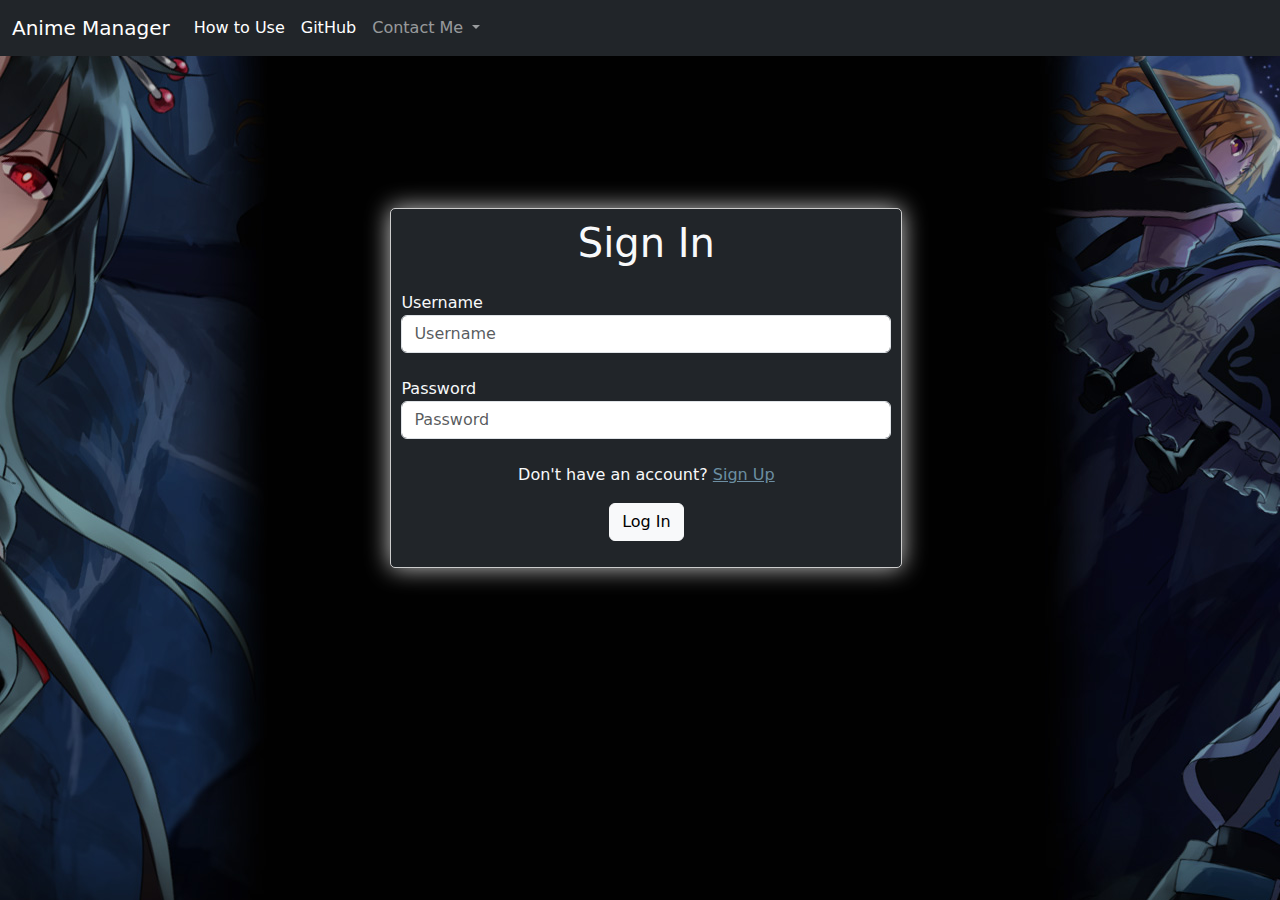
==== html/app.html @ 45d81fc8 "main upload" ====
<!DOCTYPE html>
<html lang="en">
  <head>
    <meta charset="UTF-8" />
    <meta name="viewport" content="width=device-width, initial-scale=1.0" />
    <title>Anime Manager</title>
    <link
      href="https://cdn.jsdelivr.net/npm/bootstrap@5.0.0/dist/css/bootstrap.min.css"
      rel="stylesheet"
    />
    <link rel="stylesheet" href="../css/app.css" />
  </head>
  <body>
    <!-- NavBar -->
    <nav class="navbar navbar-expand-sm navbar-dark bg-dark fixed-top">
      <div class="container-fluid">
        <a class="navbar-brand" href="app.html">Anime Manager</a>
        <button
          class="navbar-toggler"
          type="button"
          data-toggle="collapse"
          data-target="#navbarID"
          aria-controls="navbarID"
          aria-expanded="false"
          aria-label="Toggle navigation"
        >
          <span class="navbar-toggler-icon"></span>
        </button>
        <div class="collapse navbar-collapse" id="navbarID">
          <div class="navbar-nav">
            <li class="nav-item">
              <a
                class="nav-link active text-center"
                aria-current="page"
                href="#"
                >How to Use</a
              >
            </li>
            <li><hr class="dropdown-divider" /></li>
            <li class="nav-item">
              <a
                class="nav-link active btn-secondary text-center"
                aria-current="page"
                href="#"
                data-toggle="modal"
                data-target="#addNewModal"
                >Add New</a
              >
            </li>
            <li class="nav-item">
              <a
                class="nav-link active btn-secondary text-center"
                aria-current="page"
                href="#"
                data-toggle="modal"
                data-target="#deleteModal"
                id="deleteBtn"
                >Delete</a
              >
            </li>
            <li><hr class="dropdown-divider" /></li>
            <li class="nav-item dropdown">
              <a
                class="nav-link dropdown-toggle text-center"
                href="#"
                id="navbarDropdown"
                role="button"
                data-bs-toggle="dropdown"
                aria-expanded="false"
              >
                Account Settings
              </a>
              <ul class="dropdown-menu" aria-labelledby="navbarDropdown">
                <li>
                  <a
                    class="dropdown-item text-center"
                    href="#"
                    data-toggle="modal"
                    data-target="#settingsModal"
                    >Settings</a
                  >
                </li>
                <li>
                  <a class="dropdown-item text-center" id="logOutBtn" href="#"
                    >Log Out</a
                  >
                </li>
              </ul>
            </li>
          </div>
        </div>
      </div>
    </nav>

    <!-- Log Out success message -->
    <div
      class="alert alert-danger alert-dismissible mt-5"
      role="alert"
      id="logOutMsg"
      style="visibility: hidden"
    >
      <strong id="logOutText">Logging Out</strong>
    </div>

    <!-- Anime List Section -->
    <section>
      <div class="container mt-2">
        <div class="row" id="animeList">
          <div class="col-md-3 col-sm-6">
            <div class="card card-block">
              <img
                src="https://static.pexels.com/photos/7096/people-woman-coffee-meeting.jpg"
                alt="Photo of sunset"
              />
              <h5 class="card-title mt-3 mb-3 text-center">ANIME TITLE</h5>
              <p class="card-text text-center">Episodes remaining: 10</p>
            </div>
          </div>
        </div>
      </div>
    </section>

    <!-- Modals -->
    <!-- settings -->
    <div class="modal fade" id="settingsModal">
      <div class="modal-dialog">
        <div class="modal-content">
          <div class="container">
            <div class="modal-header justify-content-center">
              <h2 class="modal-title">Settings</h2>
            </div>

            <!-- Error Message -->
            <div
              class="alert alert-danger alert-dismissible text-center"
              role="alert"
              style="display: none"
              id="settingsErrorMsg"
            >
              <strong id="settingsErrorText"></strong>
            </div>

            <!-- Success Message -->
            <div
              class="alert alert-success alert-dismissible text-center"
              role="alert"
              style="display: none"
              id="settingsSuccessMsg"
            >
              <strong id="settingsSuccessText">New Settings Applied!</strong>
            </div>

            <!-- UserName and Password Inputs -->
            <form id="newSettings">
              <div class="modal-body">
                <div class="form-group">
                  <label for="newUserName">Username</label>
                  <input
                    type="text"
                    class="form-control"
                    id="newUserName"
                    placeholder="Enter new username"
                    required
                  />
                </div>
                <div class="form-group">
                  <label for="newPassword">Password</label>
                  <input
                    type="password"
                    class="form-control"
                    id="newPassword"
                    placeholder="Enter new password"
                    required
                  />
                </div>
                <div class="form-group">
                  <input
                    type="password"
                    class="form-control mt-1"
                    id="confirmNewPassword"
                    placeholder="Confirm new password"
                    required
                  />
                </div>
              </div>

              <div class="modal-footer justify-content-center">
                <!-- APPLY SETTINGS BUTTON -->
                <input type="submit" class="btn btn-secondary" value="Apply" />

                <!-- CLOSE MODAL BUTTON -->
                <button
                  type="button"
                  class="btn btn-secondary"
                  data-dismiss="modal"
                >
                  Close
                </button>
              </div>
            </form>
          </div>
        </div>
      </div>
    </div>

    <!-- add new -->
    <div class="modal fade" id="addNewModal">
      <div class="modal-dialog">
        <div class="modal-content">
          <div class="container">
            <div class="modal-header justify-content-center">
              <h2 class="modal-title">Add New Anime</h2>
            </div>

            <!-- Error Message -->
            <div
              class="alert alert-danger alert-dismissible text-center"
              role="alert"
              style="display: none"
              id="addNewErrorMsg"
            >
              <strong id="addNewErrorText"></strong>
            </div>

            <!-- Success Message -->
            <div
              class="alert alert-success alert-dismissible text-center"
              role="alert"
              style="display: none"
              id="addNewSuccessMsg"
            >
              <strong>New Anime has been added!</strong>
            </div>

            <!-- New Anime Data Inputs -->
            <form id="newAnimeData">
              <div class="modal-body">
                <div class="form-group">
                  <label for="addNewTitle">Title</label>
                  <input
                    type="text"
                    class="form-control"
                    id="addNewTitle"
                    placeholder="Ex: Death Note"
                    required
                  />
                </div>
                <div class="form-group">
                  <label for="addNewEpisodes">Episodes</label>
                  <input
                    type="number"
                    min="1"
                    class="form-control"
                    id="addNewEpisodes"
                    placeholder="Ex: 37"
                    required
                  />
                </div>
                <div class="form-group">
                  <label for="addNewEpisodesWatched">Episodes watched</label>
                  <input
                    type="number"
                    min="0"
                    class="form-control"
                    id="addNewEpisodesWatched"
                    placeholder="Ex: 13"
                    required
                  />
                </div>
                <div class="form-group">
                  <label for="addNewLink">Link</label>
                  <input
                    type="url"
                    class="form-control"
                    id="addNewLink"
                    placeholder="Ex: https://www.anitube.site/60370/"
                    required
                  />
                </div>
                <div class="form-group">
                  <label for="addNewImg">Image</label>
                  <input
                    type="url"
                    class="form-control"
                    id="addNewImg"
                    placeholder="Ex: https://i.insider.com/61d77bde95f1b90018379e25?width=750&format=jpeg&auto=webp"
                    required
                  />
                </div>
              </div>

              <div class="modal-footer justify-content-center">
                <!-- ADD NEW BUTTON -->
                <input type="submit" class="btn btn-secondary" value="Add" />

                <!-- CLOSE MODAL BUTTON -->
                <button
                  type="button"
                  class="btn btn-secondary"
                  data-dismiss="modal"
                >
                  Close
                </button>
              </div>
            </form>
          </div>
        </div>
      </div>
    </div>

    <!-- delete -->
    <div class="modal fade" id="deleteModal">
      <div class="modal-dialog">
        <div class="modal-content">
          <div class="container">
            <div class="modal-header justify-content-center">
              <h2 class="modal-title">Delete Anime</h2>
            </div>

            <!-- Error Message -->
            <div
              class="alert alert-danger alert-dismissible text-center"
              role="alert"
              style="display: none"
              id="deleteErrorMsg"
            >
              <strong>You don't have any anime in your list</strong>
            </div>

            <!-- Success Message -->
            <div
              class="alert alert-success alert-dismissible text-center"
              role="alert"
              style="display: none"
              id="deleteSuccessMsg"
            >
              <strong>Anime removed from the list</strong>
            </div>

            <!-- New Anime Data Inputs -->
            <form id="deleteAnimeData">
              <div class="modal-body">
                <div class="form-group" id="deleteListSection"></div>
              </div>

              <div class="modal-footer justify-content-center">
                <!-- DELETE BUTTON -->
                <input type="submit" class="btn btn-secondary" value="Delete" />

                <!-- CLOSE MODAL BUTTON -->
                <button
                  type="button"
                  class="btn btn-secondary"
                  data-dismiss="modal"
                >
                  Close
                </button>
              </div>
            </form>
          </div>
        </div>
      </div>
    </div>

    <!-- Anime Content -->
    <div class="modal fade" id="animeModal">
      <div class="modal-dialog">
        <div class="modal-content">
          <div class="container">
            <div class="modal-header justify-content-center">
              <h2 class="modal-title" id="animeContentModalTitle">
                Anime Title
              </h2>
            </div>

            <!-- Error Message -->
            <div
              class="alert alert-danger alert-dismissible text-center"
              role="alert"
              style="display: none"
              id="animeErrorMsg"
            >
              <strong>Episodes watched is higher than episodes</strong>
            </div>

            <!-- Success Message -->
            <div
              class="alert alert-success alert-dismissible text-center"
              role="alert"
              style="display: none"
              id="animeSuccessMsg"
            >
              <strong>Anime has been updated</strong>
            </div>

            <!-- Anime Content -->
            <form id="animeContent">
              <div class="modal-body">
                <div class="form-group">
                  <label for="animeContentEpisodes">Episodes</label>
                  <input
                    type="number"
                    min="1"
                    class="form-control"
                    id="animeContentEpisodes"
                    required
                  />
                </div>
                <div class="form-group">
                  <label for="animeContentEpisodesWatched"
                    >Episodes watched</label
                  >
                  <input
                    type="number"
                    min="0"
                    class="form-control"
                    id="animeContentEpisodesWatched"
                    required
                  />
                </div>
                <div class="form-group">
                  <label for="animeContentLink">Link</label>
                  <input
                    type="url"
                    class="form-control"
                    id="animeContentLink"
                    required
                  />
                </div>
                <div class="form-group">
                  <label for="animeContentImg">Image</label>
                  <input
                    type="url"
                    class="form-control"
                    id="animeContentImg"
                    required
                  />
                </div>
              </div>

              <div class="modal-footer justify-content-center">
                <!-- APPLY BUTTON -->
                <input type="submit" class="btn btn-secondary" value="Apply" />

                <!-- CLOSE MODAL BUTTON -->
                <button
                  type="button"
                  class="btn btn-secondary"
                  data-dismiss="modal"
                >
                  Close
                </button>
              </div>
            </form>
          </div>
        </div>
      </div>
    </div>

    <script src="https://code.jquery.com/jquery-3.6.0.min.js"></script>
    <script
      src="https://cdn.jsdelivr.net/npm/popper.js@1.16.0/dist/umd/popper.min.js"
      integrity="sha384-Q6E9RHvbIyZFJoft+2mJbHaEWldlvI9IOYy5n3zV9zzTtmI3UksdQRVvoxMfooAo"
      crossorigin="anonymous"
    ></script>
    <script
      src="https://cdn.jsdelivr.net/npm/bootstrap@5.0.1/dist/js/bootstrap.min.js"
      integrity="sha384-Atwg2Pkwv9vp0ygtn1JAojH0nYbwNJLPhwyoVbhoPwBhjQPR5VtM2+xf0Uwh9KtT"
      crossorigin="anonymous"
    ></script>
    <script
      src="https://stackpath.bootstrapcdn.com/bootstrap/5.0.0-alpha1/js/bootstrap.min.js"
      integrity="sha384-oesi62hOLfzrys4LxRF63OJCXdXDipiYWBnvTl9Y9/TRlw5xlKIEHpNyvvDShgf/"
      crossorigin="anonymous"
    ></script>
    <script type="module" src="../js/app.js"></script>
  </body>
</html>
---- css/app.css ----
img {
  height: 200px;
  width: 100%;
}

div [class^="col-"] {
  padding-left: 5px;
  padding-right: 5px;
}
.card {
  transition: 0.5s;
  cursor: pointer;
}
.card-title {
  font-size: 15px;
  transition: 1s;
  cursor: pointer;
}
.card-title i {
  font-size: 15px;
  transition: 1s;
  cursor: pointer;
  color: #ffa710;
}
.card-title i:hover {
  transform: scale(1.25) rotate(100deg);
  color: #18d4ca;
}
.card:hover {
  transform: scale(1.05);
  box-shadow: 10px 10px 15px rgba(0, 0, 0, 0.3);
}
.card-text {
  height: 80px;
}

.card::before,
.card::after {
  position: absolute;
  top: 0;
  right: 0;
  bottom: 0;
  left: 0;
  transform: scale3d(0, 0, 1);
  transition: transform 0.3s ease-out 0s;
  background: rgba(255, 255, 255, 0.1);
  content: "";
  pointer-events: none;
}
.card::before {
  transform-origin: left top;
}
.card::after {
  transform-origin: right bottom;
}
.card:hover::before,
.card:hover::after,
.card:focus::before,
.card:focus::after {
  transform: scale3d(1, 1, 1);
}
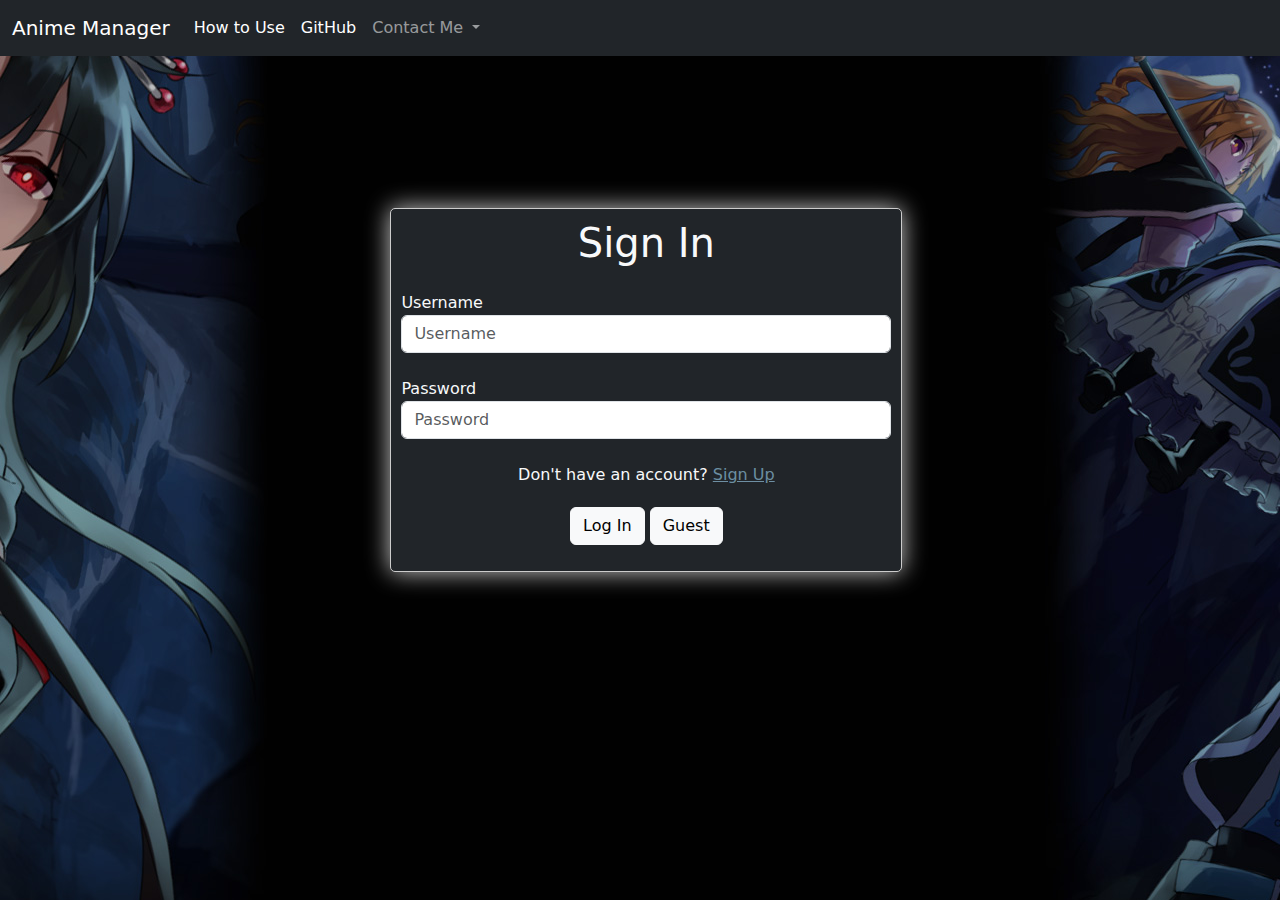
==== commit f003b19a: "how to use update" ====
--- a/html/app.html
+++ b/html/app.html
@@ -32,7 +32,7 @@
               <a
                 class="nav-link active text-center"
                 aria-current="page"
-                href="#"
+                href="how.html"
                 >How to Use</a
               >
             </li>
@@ -105,18 +105,7 @@
     <!-- Anime List Section -->
     <section>
       <div class="container mt-2">
-        <div class="row" id="animeList">
-          <div class="col-md-3 col-sm-6">
-            <div class="card card-block">
-              <img
-                src="https://static.pexels.com/photos/7096/people-woman-coffee-meeting.jpg"
-                alt="Photo of sunset"
-              />
-              <h5 class="card-title mt-3 mb-3 text-center">ANIME TITLE</h5>
-              <p class="card-text text-center">Episodes remaining: 10</p>
-            </div>
-          </div>
-        </div>
+        <div class="row" id="animeList"></div>
       </div>
     </section>
 
@@ -153,16 +142,6 @@
             <!-- UserName and Password Inputs -->
             <form id="newSettings">
               <div class="modal-body">
-                <div class="form-group">
-                  <label for="newUserName">Username</label>
-                  <input
-                    type="text"
-                    class="form-control"
-                    id="newUserName"
-                    placeholder="Enter new username"
-                    required
-                  />
-                </div>
                 <div class="form-group">
                   <label for="newPassword">Password</label>
                   <input
@@ -418,14 +397,26 @@
                     required
                   />
                 </div>
-                <div class="form-group">
+                <div class="form-group input-group">
                   <label for="animeContentLink">Link</label>
-                  <input
-                    type="url"
-                    class="form-control"
-                    id="animeContentLink"
-                    required
-                  />
+                  <div class="input-group">
+                    <input
+                      id="animeContentLink"
+                      type="url"
+                      class="form-control"
+                      placeholder="Recipient's username"
+                      aria-label="Recipient's username"
+                      aria-describedby="button-addon2"
+                      required
+                    />
+                    <button
+                      class="btn btn-outline-secondary"
+                      type="button"
+                      id="openAnimeBtn"
+                    >
+                      Open
+                    </button>
+                  </div>
                 </div>
                 <div class="form-group">
                   <label for="animeContentImg">Image</label>
--- a/css/app.css
+++ b/css/app.css
@@ -1,3 +1,11 @@
+.card-block {
+  background-color: #212529;
+}
+
+body {
+  background-color: rgb(14, 14, 14);
+}
+
 img {
   height: 200px;
   width: 100%;
@@ -59,3 +67,32 @@
 .card:focus::after {
   transform: scale3d(1, 1, 1);
 }
+
+/* No animes */
+.animate-character {
+  text-transform: uppercase;
+  background-image: linear-gradient(
+    -225deg,
+    #ffffff 0%,
+    #8d8d8d 29%,
+    #767676 67%,
+    #d0d0d0 100%
+  );
+  background-size: auto auto;
+  background-clip: border-box;
+  background-size: 200% auto;
+  color: #fff;
+  background-clip: text;
+  text-fill-color: transparent;
+  -webkit-background-clip: text;
+  -webkit-text-fill-color: transparent;
+  animation: textclip 2s linear infinite;
+  display: inline-block;
+  font-size: 60px;
+}
+
+@keyframes textclip {
+  to {
+    background-position: 200% center;
+  }
+}
